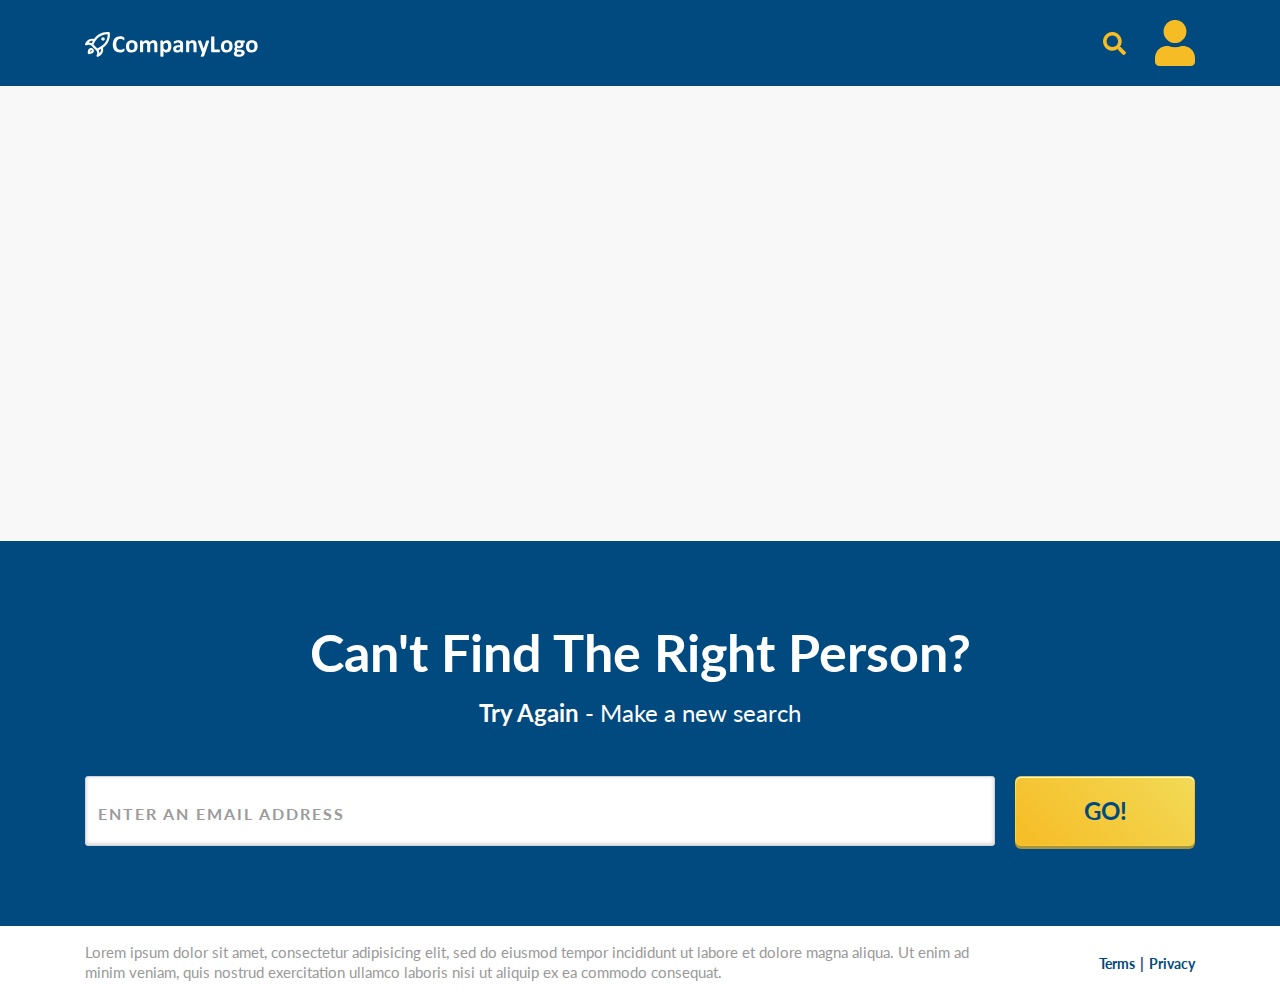
==== result.html @ a1deb13b "initial commit" ====
<!doctype html>
<html lang="en">
  <head>
    <meta charset="utf-8">
    <meta name="viewport" content="width=device-width, initial-scale=1, shrink-to-fit=no">
    <title>Result</title>
    <link rel="preconnect" href="https://fonts.gstatic.com">
    <link href="https://fonts.googleapis.com/css2?family=Lato:wght@300;400;700&display=swap" rel="stylesheet">
    <link rel="stylesheet" href="https://maxcdn.bootstrapcdn.com/bootstrap/4.0.0/css/bootstrap.min.css" integrity="sha384-Gn5384xqQ1aoWXA+058RXPxPg6fy4IWvTNh0E263XmFcJlSAwiGgFAW/dAiS6JXm" crossorigin="anonymous">
    <link rel="stylesheet" href="css/style.css">
  </head>
  <body>
    <nav class="navbar d-flex justify-content-between">
      <div class="container">
        <a href="./index.html">
          <img src="img/logo.svg" width="173" height="25" alt="">
        </a>
        <div>
          <img src="img/icn_search.svg" width="23" height="23" alt="Search">
          <img class="ml-4" src="img/icn_person.svg" alt="Profile">
        </div>
      </div>
    </nav>
    <section class="result">
      <div class="container">
        <div class="headline text-center">
          <h1 id="result-count" class="text-primary mb-3"></h1>
          <h2 id="result-subtext" class="result-desc"></h2>
        </div>
        <div class="result-wrap">
          <div class="result-card d-flex">
            <div class="result-avatar">
              <img src="img/icn_person.svg" alt="result image">
            </div>
            <div class="result-content w-100">
              <h4 id="user-name" class="name"></h4>
              <p id="user-description" class="user-description"></p>
              <div class="row">
                <div class="col-md-6">
                  <h5>Address</h5>
                  <p id="address" class="address"></p>
                </div>
                <div class="col-md-6">
                  <h5>Phone Numbers</h5>
                  <div class="phone-num"></div>
                </div>
              </div>
              <div class="row mt-3">
                <div class="col-md-6">
                  <h5>Email</h5>
                  <p id="email" class="email"></p>
                </div>
                <div class="col-md-6">
                  <h5>Relatives</h5>
                  <div class="relatives"></div>
                </div>
              </div>
            </div>
          </div>
        </div>
      </div>
    </section>

    <section class="search-again">
      <div class="container">
        <div class="headline text-white text-center">
          <h1 class="mb-3">Can't Find The Right Person?</h1>
          <h2 class="mb-4 mb-md-5"><strong>Try Again</strong> - Make a new search</h2>
        </div>
        <form>
          <div class="input-group">
            <input class="form-control" type="text" name="email" placeholder="Enter an Email Address" />
            <p class="error-msg">Please enter a valid email address</p>
            <button id="btn-search" class="btn btn-form-submit text-uppercase" type="submit">Go!</button>
          </div>
        </form>
      </div>
    </section>
    
    <footer class="footer">
      <div class="container">
        <div class="row align-items-center">
          <div class="col-md-10">
            <p class="mb-0">Lorem ipsum dolor sit amet, consectetur adipisicing elit, sed do eiusmod tempor incididunt ut labore et dolore magna aliqua. Ut enim ad minim veniam, quis nostrud exercitation ullamco laboris nisi ut aliquip ex ea commodo consequat.</p>
          </div>
          <div class="col-md-2 text-center text-md-right pl-0 mt-3 mt-md-0">
            <a href="#">Terms</a>
            <a href="#">Privacy</a>
          </div>
        </div>
      </div>
    </footer>

    <script src="https://code.jquery.com/jquery-3.5.1.js"></script>
    <script src="https://maxcdn.bootstrapcdn.com/bootstrap/4.0.0/js/bootstrap.min.js" integrity="sha384-JZR6Spejh4U02d8jOt6vLEHfe/JQGiRRSQQxSfFWpi1MquVdAyjUar5+76PVCmYl" crossorigin="anonymous"></script>
    <script src="js/app.js"></script>
    <script src="js/result.js"></script>
  </body>
</html>
---- css/style.css ----
/* ************************************************** !!
/* CSS CONTENTS ----------------------------------------
--------------------------------------------------------
--| General
--| Navbar
--| Search Form
--| [SECTION] Above the Fold 
--| [SECTION] Features
--| [SECTION][RESULTS PAGE] Result
--| [SECTION][RESULTS PAGE] Search Again
--| Footer
--------------------------------------------------------
----------------------------------------------------- */

/* ************************************************************
***************************************************************
--- General ---
***************************************************************
************************************************************ */

body {
  font-family: 'Lato', sans-serif;
  color: #000;
  font-size: 18px;
}

h1 {
  font-size: 52px;
  font-weight: bold;
}

h2 {
  font-size: 24px;
  font-weight: normal;
}

h3,
h5 {
  font-size: 22px;
}

h4 {
  font-size: 32px;
}

h3,
h4,
h5 {
  font-weight: bold;
  color: #004A80;
}

section {
  padding: 40px 0 52px;
}

.text-primary {
  color: #004A80 !important;
}

.text-secondary {
  color: #4A4A4A !important;
}

@media (max-width: 991px) {
  h1 {
    font-size: 48px;
  }
  h2,
  h3,
  h5 {
    font-size: 20px;
  }
}

@media (max-width: 767px) {
  h1 {
    font-size: 32px;
  }
  h2 {
    font-size: 16px;
  }
}

/* ************************************************************
***************************************************************
--- Navbar ---
***************************************************************
************************************************************ */

.navbar {
  background: #004A80;
}

.navbar {
  padding: 20px 16px;
}

/* ************************************************************
***************************************************************
--- Search Form ---
***************************************************************
************************************************************ */

.btn-form-submit {
  font-size: 24px;
  font-weight: bold;
  color: #004A80;
  background-image: linear-gradient(225deg, #F2DA56 0%, #F6BC25 100%);
  box-shadow: 0 3px 0 0 #A6953B, inset 0 1px 0 0 #FFFFFF;
  border-radius: 6px;
  outline: 0;
  appearance: none;
  -webkit-appearance: none;
  width: 180px;
  margin-left: 20px;
}

.input-group > .form-control {
  height: 70px;
  background: #FFF;
  box-shadow: inset 0 -1px 4px 0 rgba(0,0,0,0.20);
  border-radius: 3px !important;
  font-size: 22px;
}

.input-group.error > .form-control {
  border: 3px solid #DC0015;
  border-radius: 3px 3px 0 0 !important;
}

.error-msg {
  display: none;
}

.input-group.error .error-msg {
  display: block;
  position: absolute;
  bottom: -30px;
  margin: 0px;
  padding: 4px 12px;
  background: #DC0015;
  color: #FFF;
  border-radius: 0 0 3px 3px;
  font-size: 16px;
}

.form-control::placeholder {
  color: #9B9B9B;
  font-size: 16px;
  font-weight: bold;
  text-transform: uppercase;
  letter-spacing: 2px;
}

.form-subtext {
  font-size: 16px;
  color: #FFF;
  margin: 0 0 0 15px;
  line-height: normal;
}

@media (max-width: 767px) {
  .input-group {
    flex-direction: column;
  }
  .input-group > .form-control,
  .btn-form-submit {
    width: 100%;
  }
  .input-group > .form-control {
    height: 50px;
  }
  .btn-form-submit {
    margin: 12px 0 0 0;
  }
}

/* ************************************************************
***************************************************************
--- [SECTION] Above the Fold ---
***************************************************************
************************************************************ */

.above-the-fold {
  background: #004A80;
  padding-top: 24px;
}

.above-the-fold .headline {
  max-width: 780px;
  margin: 0 auto;
}

/* ************************************************************
***************************************************************
--- [SECTION] Features ---
***************************************************************
************************************************************ */

.features {
  background-image: linear-gradient(0deg, #E6E6E6 0%, #FFFFFF 100%);
}

.features .headline {
  margin-bottom: 40px;
}

.features h2 {
  line-height: 30px;
}

.list-item {
  margin-bottom: 28px;
}

.list-circle {
  border-radius: 50%;
  width: 90px;
  height: 90px;
  line-height: 90px;
  background: #004A80;
  text-align: center;
  font-size: 48px;
  font-weight: bold;
  color: #F6BC25;
  flex: 0 0 90px;
  margin-right: 20px;
}

.list-text p {
  margin: 0;
  line-height: 26px;
}

@media (max-width: 991px) {
  .features .headline {
    margin-bottom: 28px;
  }
  .features h2 {
    line-height: 28px;
  }
  .list-item {
    margin-bottom: 20px;
  }
  .list-circle {
    width: 63px;
    height: 63px;
    line-height: 63px;
    flex: 0 0 63px;
    font-size: 33.6px;
  }
  .list-text p {
    line-height: 24px;
  }
}

@media (max-width: 767px) {
  .features .headline {
    margin-bottom: 20px;
  }
  .list-item {
    margin-bottom: 16px;
  }
  .list-circle {
    width: 50.4px;
    height: 50.4px;
    line-height: 50.4px;
    flex: 0 0 50.4px;
    font-size: 26.88px;
    margin-right: 10.6px;
  }
}

/* ************************************************************
***************************************************************
--- [SECTION][RESULTS PAGE] Result ---
***************************************************************
************************************************************ */

.result {
  background: #F8F8F8;
  min-height: 455px;
  display: flex;
  flex-direction: column;
  justify-content: center;
}

.result-wrap {
  display: none;
}

.result-card {
  max-width: 980px;
  background: #fff;
  box-shadow: 0 2px 4px 0 rgba(0,0,0,0.50);
  border-radius: 30px;
  padding: 40px;
  margin: 40px auto;
}

.result-avatar {
  border-radius: 50%;
  width: 90px;
  height: 90px;
  line-height: 86px;
  background: #004A80;
  text-align: center;
  flex: 0 0 90px;
  margin-right: 20px;
}

.result-desc {
  color: #4A4A4A;
}

@media (max-width: 991px) {
  .result {
    min-height: 512px;
  }
  .result-avatar {
    width: 63px;
    height: 63px;
    line-height: 58px;
    flex: 0 0 63px;
  }
  .result-avatar img {
    width: 28px;
  }
}

@media (max-width: 767px) {
  .result {
    min-height: 306px;
  }
  .result-avatar {
    display: none;
  }
}

/* ************************************************************
***************************************************************
--- [SECTION][RESULTS PAGE] Search Again ---
***************************************************************
************************************************************ */

.search-again {
  background: #004A80;
}

@media (min-width: 992px) {
  .search-again {
    padding: 80px 0;
  }
}

@media (max-width: 767px) {
  .search-again {
    padding: 40px 0;
  }
}

/* ************************************************************
***************************************************************
--- Footer ---
***************************************************************
************************************************************ */

.footer {
  padding: 16px 0;
}

.footer p {
  font-size: 15px;
  color: #999;
  line-height: 20px;
}

.footer a {
  font-size: 14px;
  font-weight: bold;
  color: #004A80;
}

.footer a:first-of-type:after {
  content: '|';
  padding-left: 5px;
}
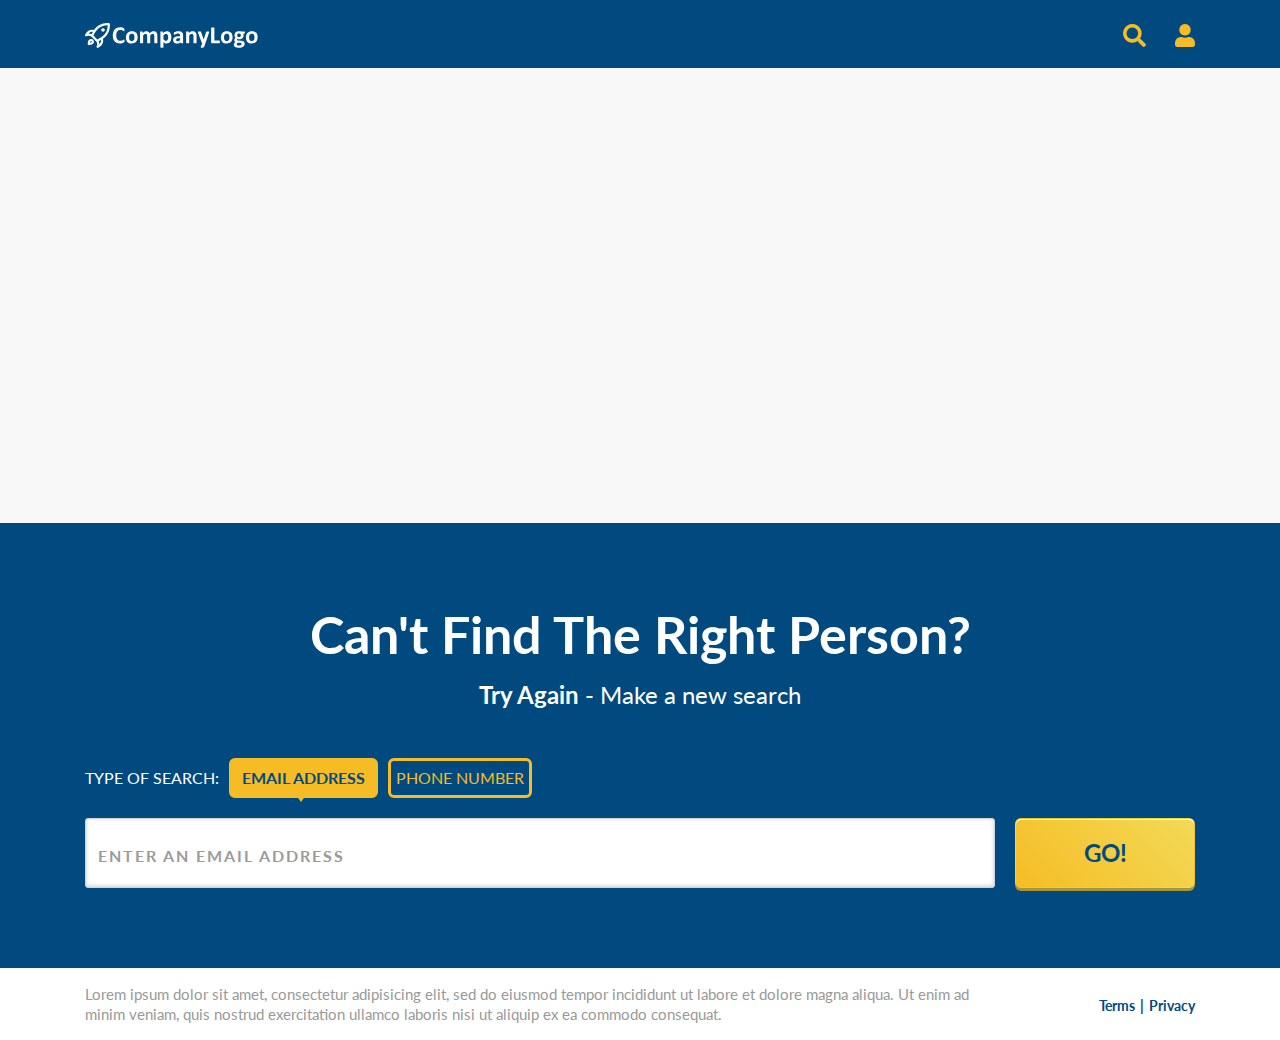
==== commit c51b014c: "QA fixes" ====
--- a/result.html
+++ b/result.html
@@ -1,99 +1,127 @@
 <!doctype html>
 <html lang="en">
-  <head>
-    <meta charset="utf-8">
-    <meta name="viewport" content="width=device-width, initial-scale=1, shrink-to-fit=no">
-    <title>Result</title>
-    <link rel="preconnect" href="https://fonts.gstatic.com">
-    <link href="https://fonts.googleapis.com/css2?family=Lato:wght@300;400;700&display=swap" rel="stylesheet">
-    <link rel="stylesheet" href="https://maxcdn.bootstrapcdn.com/bootstrap/4.0.0/css/bootstrap.min.css" integrity="sha384-Gn5384xqQ1aoWXA+058RXPxPg6fy4IWvTNh0E263XmFcJlSAwiGgFAW/dAiS6JXm" crossorigin="anonymous">
-    <link rel="stylesheet" href="css/style.css">
-  </head>
-  <body>
-    <nav class="navbar d-flex justify-content-between">
-      <div class="container">
-        <a href="./index.html">
-          <img src="img/logo.svg" width="173" height="25" alt="">
-        </a>
-        <div>
-          <img src="img/icn_search.svg" width="23" height="23" alt="Search">
-          <img class="ml-4" src="img/icn_person.svg" alt="Profile">
-        </div>
+
+<head>
+  <meta charset="utf-8">
+  <meta name="viewport" content="width=device-width, initial-scale=1, shrink-to-fit=no">
+  <title>Result</title>
+  <link rel="preconnect" href="https://fonts.gstatic.com">
+  <link href="https://fonts.googleapis.com/css2?family=Lato:wght@300;400;700&display=swap" rel="stylesheet">
+  <link rel="stylesheet" href="https://maxcdn.bootstrapcdn.com/bootstrap/4.0.0/css/bootstrap.min.css"
+    integrity="sha384-Gn5384xqQ1aoWXA+058RXPxPg6fy4IWvTNh0E263XmFcJlSAwiGgFAW/dAiS6JXm" crossorigin="anonymous">
+  <link rel="stylesheet" href="css/style.css">
+</head>
+
+<body>
+
+  <!-- Header starts here -->
+  <nav class="navbar d-flex justify-content-between">
+    <div class="container">
+      <a href="./index.html">
+        <img src="img/logo.svg" width="173" height="25" alt="">
+      </a>
+      <div>
+        <img src="img/icn_search.svg" width="23" height="23" alt="Search">
+        <img class="ml-4 user" src="img/icn_person.svg" alt="Profile">
       </div>
-    </nav>
-    <section class="result">
-      <div class="container">
-        <div class="headline text-center">
-          <h1 id="result-count" class="text-primary mb-3"></h1>
-          <h2 id="result-subtext" class="result-desc"></h2>
-        </div>
-        <div class="result-wrap">
-          <div class="result-card d-flex">
-            <div class="result-avatar">
-              <img src="img/icn_person.svg" alt="result image">
+    </div>
+  </nav>
+  <!-- Header ends here -->
+
+  <!-- Result content starts here -->
+  <section class="result">
+    <div class="container">
+      <div class="headline text-center">
+        <h1 id="result-count" class="text-primary mb-3"></h1>
+        <h2 id="result-subtext" class="result-desc"></h2>
+      </div>
+      <div class="result-wrap">
+        <div class="result-card d-flex">
+          <div class="result-avatar">
+            <img src="img/icn_person.svg" alt="result image">
+          </div>
+          <div class="result-content w-100">
+            <h4 id="user-name" class="name"></h4>
+            <p id="user-description" class="user-description"></p>
+            <div class="row">
+              <div class="col-md-6">
+                <h5>Address</h5>
+                <p id="address" class="address"></p>
+              </div>
+              <div class="col-md-6">
+                <h5>Phone Numbers</h5>
+                <div class="phone-num"></div>
+              </div>
             </div>
-            <div class="result-content w-100">
-              <h4 id="user-name" class="name"></h4>
-              <p id="user-description" class="user-description"></p>
-              <div class="row">
-                <div class="col-md-6">
-                  <h5>Address</h5>
-                  <p id="address" class="address"></p>
-                </div>
-                <div class="col-md-6">
-                  <h5>Phone Numbers</h5>
-                  <div class="phone-num"></div>
-                </div>
+            <div class="row mt-3">
+              <div class="col-md-6">
+                <h5>Email</h5>
+                <p id="email" class="email"></p>
               </div>
-              <div class="row mt-3">
-                <div class="col-md-6">
-                  <h5>Email</h5>
-                  <p id="email" class="email"></p>
-                </div>
-                <div class="col-md-6">
-                  <h5>Relatives</h5>
-                  <div class="relatives"></div>
-                </div>
+              <div class="col-md-6">
+                <h5>Relatives</h5>
+                <div class="relatives"></div>
               </div>
             </div>
           </div>
         </div>
       </div>
-    </section>
+    </div>
+  </section>
+  <!-- Result content ends here -->
 
-    <section class="search-again">
-      <div class="container">
-        <div class="headline text-white text-center">
-          <h1 class="mb-3">Can't Find The Right Person?</h1>
-          <h2 class="mb-4 mb-md-5"><strong>Try Again</strong> - Make a new search</h2>
+  <!-- Search again section starts here -->
+  <section class="search-again">
+    <div class="container">
+      <div class="headline text-white text-center">
+        <h1 class="mb-3">Can't Find The Right Person?</h1>
+        <h2 class="mb-4 mb-md-5"><strong>Try Again</strong> - Make a new search</h2>
+      </div>
+
+      <!-- Switch between type of search -->
+      <div class="switch-container">
+        <p>Type of search:</p>
+        <span class="active" data-value="email">Email Address</span>
+        <span data-value="phone">Phone Number</span>
+      </div>
+
+      <form>
+        <div class="input-group">
+          <input class="form-control" type="text" name="email" placeholder="Enter an email address" />
+          <input class="form-control" type="number" name="phone" placeholder="Enter a phone number" />
+          <p class="error-msg"></p>
+          <button id="btn-search" class="btn btn-form-submit text-uppercase" type="submit">Go!</button>
         </div>
-        <form>
-          <div class="input-group">
-            <input class="form-control" type="text" name="email" placeholder="Enter an Email Address" />
-            <p class="error-msg">Please enter a valid email address</p>
-            <button id="btn-search" class="btn btn-form-submit text-uppercase" type="submit">Go!</button>
-          </div>
-        </form>
-      </div>
-    </section>
-    
-    <footer class="footer">
-      <div class="container">
-        <div class="row align-items-center">
-          <div class="col-md-10">
-            <p class="mb-0">Lorem ipsum dolor sit amet, consectetur adipisicing elit, sed do eiusmod tempor incididunt ut labore et dolore magna aliqua. Ut enim ad minim veniam, quis nostrud exercitation ullamco laboris nisi ut aliquip ex ea commodo consequat.</p>
-          </div>
-          <div class="col-md-2 text-center text-md-right pl-0 mt-3 mt-md-0">
-            <a href="#">Terms</a>
-            <a href="#">Privacy</a>
-          </div>
+      </form>
+    </div>
+  </section>
+  <!-- Search again section ends here -->
+
+  <!-- Footer starts here -->
+  <footer class="footer">
+    <div class="container">
+      <div class="row align-items-center">
+        <div class="col-md-10">
+          <p class="mb-0">Lorem ipsum dolor sit amet, consectetur adipisicing elit, sed do eiusmod tempor incididunt ut
+            labore et dolore magna aliqua. Ut enim ad minim veniam, quis nostrud exercitation ullamco laboris nisi ut
+            aliquip ex ea commodo consequat.</p>
+        </div>
+        <div class="col-md-2 text-center text-md-right pl-0 mt-3 mt-md-0">
+          <a href="#">Terms</a>
+          <a href="#">Privacy</a>
         </div>
       </div>
-    </footer>
+    </div>
+  </footer>
+  <!-- Footer ends here -->
 
-    <script src="https://code.jquery.com/jquery-3.5.1.js"></script>
-    <script src="https://maxcdn.bootstrapcdn.com/bootstrap/4.0.0/js/bootstrap.min.js" integrity="sha384-JZR6Spejh4U02d8jOt6vLEHfe/JQGiRRSQQxSfFWpi1MquVdAyjUar5+76PVCmYl" crossorigin="anonymous"></script>
-    <script src="js/app.js"></script>
-    <script src="js/result.js"></script>
-  </body>
-</html>
+  <!-- Script tags -->
+  <script src="https://code.jquery.com/jquery-3.5.1.js"></script>
+  <script src="https://maxcdn.bootstrapcdn.com/bootstrap/4.0.0/js/bootstrap.min.js"
+    integrity="sha384-JZR6Spejh4U02d8jOt6vLEHfe/JQGiRRSQQxSfFWpi1MquVdAyjUar5+76PVCmYl"
+    crossorigin="anonymous"></script>
+  <script src="js/app.js"></script>
+  <script src="js/result.js"></script>
+</body>
+
+</html>--- a/css/style.css
+++ b/css/style.css
@@ -62,6 +62,14 @@
   color: #4A4A4A !important;
 }
 
+input[type=number]::-webkit-inner-spin-button, 
+input[type=number]::-webkit-outer-spin-button { 
+    -webkit-appearance: none;
+    -moz-appearance: none;
+    appearance: none;
+    margin: 0; 
+}
+
 @media (max-width: 991px) {
   h1 {
     font-size: 48px;
@@ -94,6 +102,87 @@
 
 .navbar {
   padding: 20px 16px;
+}
+
+.navbar .user {
+  width: 20px;
+}
+
+/* ************************************************************
+***************************************************************
+--- Switch Search ---
+***************************************************************
+************************************************************ */
+
+.switch-container {
+  font-size: 16px;
+  text-transform: uppercase;
+  display: inline-flex;
+  height: 40px;
+  align-items: center;
+  margin-bottom: 20px;
+  column-gap: 10px;
+}
+
+.switch-container p {
+  color: #fff;
+  margin: 0;;
+}
+
+.switch-container span {
+  border: 3px solid #f6bc25;
+  border-radius: 6px;
+  color: #f6bc25;
+  padding: 5px;
+  cursor: pointer;
+}
+
+.switch-container span.active{
+  background: #F6BC25;
+  border-radius: 6px;
+  padding: 5px 10px;
+  color: #004A80;
+  font-weight: 700;
+  position: relative;
+}
+
+.switch-container span.active::after {
+  content: '';
+  position: absolute;
+  left: 45%;
+  top: 100%;
+  width: 0;
+  height: 0;
+  border-left: 5px solid transparent;
+  border-right: 5px solid transparent;
+  border-top: 7px solid #f6bc25;
+  clear: both;
+}
+
+/* for tablet view */
+
+@media only screen and (min-device-width : 768px) and (max-device-width : 1024px) {
+  .switch-container {
+    font-size: 10px;
+  }
+}
+
+/* Mobile view */
+
+@media only screen and (min-device-width : 320px) and (max-device-width : 480px) {
+  .switch-container p {
+    display: none;
+    font-size: 14px;
+  }
+
+  .switch-container {
+    width: 100%;
+    text-align: center;
+  }
+
+  .switch-container span {
+    width: 50%;
+  }
 }
 
 /* ************************************************************
@@ -116,6 +205,14 @@
   margin-left: 20px;
 }
 
+.btn:not(:disabled):not(.disabled).active, .btn:not(:disabled):not(.disabled):active {
+  background: #F6BC25;
+}
+
+.btn:not(:disabled):not(.disabled).active, .btn:not(:disabled):not(.disabled):hover {
+  background: #F2DA56;
+}
+
 .input-group > .form-control {
   height: 70px;
   background: #FFF;
@@ -174,7 +271,102 @@
   .btn-form-submit {
     margin: 12px 0 0 0;
   }
-}
+  .input-group.error .error-msg{
+    bottom: 30px;
+    width: 100%;
+  }
+}
+
+/* ************************************************************
+***************************************************************
+--- Loader ---
+***************************************************************
+************************************************************ */
+
+.lds-ring {
+  display: inline-block;
+  position: relative;
+  width: 80px;
+  height: 80px;
+  top: 40%;
+}
+.lds-ring div {
+  box-sizing: border-box;
+  display: block;
+  position: absolute;
+  width: 64px;
+  height: 64px;
+  margin: 8px;
+  border: 8px solid #fff;
+  border-radius: 50%;
+  animation: lds-ring 1.2s cubic-bezier(0.5, 0, 0.5, 1) infinite;
+  border-color: #f6bc25 transparent transparent transparent;
+}
+.lds-ring div:nth-child(1) {
+  animation-delay: -0.45s;
+}
+.lds-ring div:nth-child(2) {
+  animation-delay: -0.3s;
+}
+.lds-ring div:nth-child(3) {
+  animation-delay: -0.15s;
+}
+.spinner {
+  text-align: center;
+  background: #F8F8F8ff;
+  position: fixed;
+  left: 0;
+  bottom: 10%;
+  right: 0;
+  z-index: 1;
+  top: 10%;
+}
+
+.spinner p {
+  font-size : 24px;
+  color: #004A80;
+  position: relative;
+  top: 40%;
+}
+
+@keyframes lds-ring {
+  0% {
+    transform: rotate(0deg);
+  }
+  100% {
+    transform: rotate(360deg);
+  }
+}
+
+/* Tablet view */
+
+@media only screen and (min-device-width : 768px) and (max-device-width : 1024px) {
+  .lds-ring, .lds-ring div {
+    width: 154px;
+    height: 154px;
+  }
+
+  .spinner p {
+    font-weight: 700;
+    margin-top: 3%;
+  }
+}
+
+/* Mobile view */
+
+@media only screen and (min-device-width : 320px) and (max-device-width : 480px) {
+  .lds-ring, .lds-ring div {
+    width: 124px;
+    height: 124px;
+  }
+
+  .spinner p {
+    font-weight: 700;
+    font-size: 18px;
+    margin-top: 3%;
+  }
+}
+
 
 /* ************************************************************
 ***************************************************************
@@ -270,6 +462,24 @@
     font-size: 26.88px;
     margin-right: 10.6px;
   }
+  .list-item:first-child{
+    order: 1;
+  }
+  .list-item:nth-child(3){
+    order: 2;
+  }
+  .list-item:nth-child(5){
+    order: 3;
+  }
+  .list-item:nth-child(2){
+    order: 4;
+  }
+  .list-item:nth-child(4){
+    order: 5;
+  }
+  .list-item:nth-child(6){
+    order: 6;
+  }
 }
 
 /* ************************************************************
